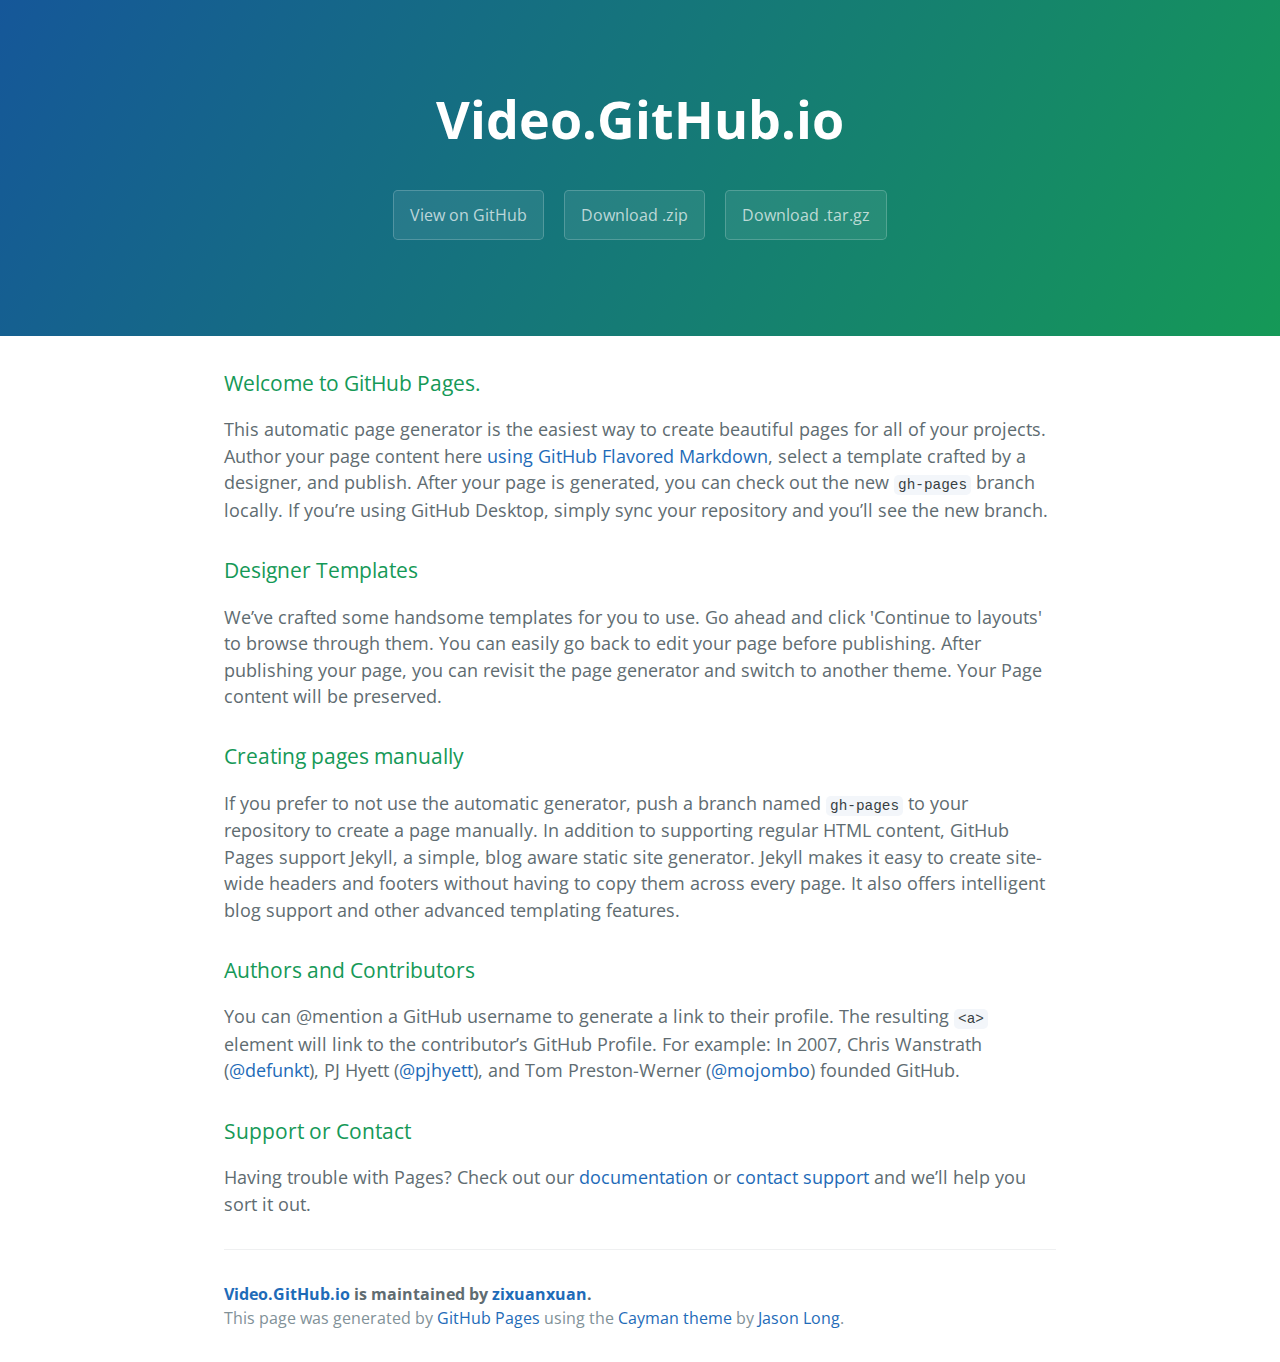
==== index.html @ b0e3594e "Create gh-pages branch via GitHub" ====
<!DOCTYPE html>
<html lang="en-us">
  <head>
    <meta charset="UTF-8">
    <title>Video.GitHub.io by zixuanxuan</title>
    <meta name="viewport" content="width=device-width, initial-scale=1">
    <link rel="stylesheet" type="text/css" href="stylesheets/normalize.css" media="screen">
    <link href='https://fonts.googleapis.com/css?family=Open+Sans:400,700' rel='stylesheet' type='text/css'>
    <link rel="stylesheet" type="text/css" href="stylesheets/stylesheet.css" media="screen">
    <link rel="stylesheet" type="text/css" href="stylesheets/github-light.css" media="screen">
  </head>
  <body>
    <section class="page-header">
      <h1 class="project-name">Video.GitHub.io</h1>
      <h2 class="project-tagline"></h2>
      <a href="https://github.com/zixuanxuan/video.github.io" class="btn">View on GitHub</a>
      <a href="https://github.com/zixuanxuan/video.github.io/zipball/master" class="btn">Download .zip</a>
      <a href="https://github.com/zixuanxuan/video.github.io/tarball/master" class="btn">Download .tar.gz</a>
    </section>

    <section class="main-content">
      <h3>
<a id="welcome-to-github-pages" class="anchor" href="#welcome-to-github-pages" aria-hidden="true"><span aria-hidden="true" class="octicon octicon-link"></span></a>Welcome to GitHub Pages.</h3>

<p>This automatic page generator is the easiest way to create beautiful pages for all of your projects. Author your page content here <a href="https://guides.github.com/features/mastering-markdown/">using GitHub Flavored Markdown</a>, select a template crafted by a designer, and publish. After your page is generated, you can check out the new <code>gh-pages</code> branch locally. If you’re using GitHub Desktop, simply sync your repository and you’ll see the new branch.</p>

<h3>
<a id="designer-templates" class="anchor" href="#designer-templates" aria-hidden="true"><span aria-hidden="true" class="octicon octicon-link"></span></a>Designer Templates</h3>

<p>We’ve crafted some handsome templates for you to use. Go ahead and click 'Continue to layouts' to browse through them. You can easily go back to edit your page before publishing. After publishing your page, you can revisit the page generator and switch to another theme. Your Page content will be preserved.</p>

<h3>
<a id="creating-pages-manually" class="anchor" href="#creating-pages-manually" aria-hidden="true"><span aria-hidden="true" class="octicon octicon-link"></span></a>Creating pages manually</h3>

<p>If you prefer to not use the automatic generator, push a branch named <code>gh-pages</code> to your repository to create a page manually. In addition to supporting regular HTML content, GitHub Pages support Jekyll, a simple, blog aware static site generator. Jekyll makes it easy to create site-wide headers and footers without having to copy them across every page. It also offers intelligent blog support and other advanced templating features.</p>

<h3>
<a id="authors-and-contributors" class="anchor" href="#authors-and-contributors" aria-hidden="true"><span aria-hidden="true" class="octicon octicon-link"></span></a>Authors and Contributors</h3>

<p>You can @mention a GitHub username to generate a link to their profile. The resulting <code>&lt;a&gt;</code> element will link to the contributor’s GitHub Profile. For example: In 2007, Chris Wanstrath (<a href="https://github.com/defunkt" class="user-mention">@defunkt</a>), PJ Hyett (<a href="https://github.com/pjhyett" class="user-mention">@pjhyett</a>), and Tom Preston-Werner (<a href="https://github.com/mojombo" class="user-mention">@mojombo</a>) founded GitHub.</p>

<h3>
<a id="support-or-contact" class="anchor" href="#support-or-contact" aria-hidden="true"><span aria-hidden="true" class="octicon octicon-link"></span></a>Support or Contact</h3>

<p>Having trouble with Pages? Check out our <a href="https://help.github.com/pages">documentation</a> or <a href="https://github.com/contact">contact support</a> and we’ll help you sort it out.</p>

      <footer class="site-footer">
        <span class="site-footer-owner"><a href="https://github.com/zixuanxuan/video.github.io">Video.GitHub.io</a> is maintained by <a href="https://github.com/zixuanxuan">zixuanxuan</a>.</span>

        <span class="site-footer-credits">This page was generated by <a href="https://pages.github.com">GitHub Pages</a> using the <a href="https://github.com/jasonlong/cayman-theme">Cayman theme</a> by <a href="https://twitter.com/jasonlong">Jason Long</a>.</span>
      </footer>

    </section>

  
  </body>
</html>
---- stylesheets/stylesheet.css ----
* {
  box-sizing: border-box; }

body {
  padding: 0;
  margin: 0;
  font-family: "Open Sans", "Helvetica Neue", Helvetica, Arial, sans-serif;
  font-size: 16px;
  line-height: 1.5;
  color: #606c71; }

a {
  color: #1e6bb8;
  text-decoration: none; }
  a:hover {
    text-decoration: underline; }

.btn {
  display: inline-block;
  margin-bottom: 1rem;
  color: rgba(255, 255, 255, 0.7);
  background-color: rgba(255, 255, 255, 0.08);
  border-color: rgba(255, 255, 255, 0.2);
  border-style: solid;
  border-width: 1px;
  border-radius: 0.3rem;
  transition: color 0.2s, background-color 0.2s, border-color 0.2s; }
  .btn + .btn {
    margin-left: 1rem; }

.btn:hover {
  color: rgba(255, 255, 255, 0.8);
  text-decoration: none;
  background-color: rgba(255, 255, 255, 0.2);
  border-color: rgba(255, 255, 255, 0.3); }

@media screen and (min-width: 64em) {
  .btn {
    padding: 0.75rem 1rem; } }

@media screen and (min-width: 42em) and (max-width: 64em) {
  .btn {
    padding: 0.6rem 0.9rem;
    font-size: 0.9rem; } }

@media screen and (max-width: 42em) {
  .btn {
    display: block;
    width: 100%;
    padding: 0.75rem;
    font-size: 0.9rem; }
    .btn + .btn {
      margin-top: 1rem;
      margin-left: 0; } }

.page-header {
  color: #fff;
  text-align: center;
  background-color: #159957;
  background-image: linear-gradient(120deg, #155799, #159957); }

@media screen and (min-width: 64em) {
  .page-header {
    padding: 5rem 6rem; } }

@media screen and (min-width: 42em) and (max-width: 64em) {
  .page-header {
    padding: 3rem 4rem; } }

@media screen and (max-width: 42em) {
  .page-header {
    padding: 2rem 1rem; } }

.project-name {
  margin-top: 0;
  margin-bottom: 0.1rem; }

@media screen and (min-width: 64em) {
  .project-name {
    font-size: 3.25rem; } }

@media screen and (min-width: 42em) and (max-width: 64em) {
  .project-name {
    font-size: 2.25rem; } }

@media screen and (max-width: 42em) {
  .project-name {
    font-size: 1.75rem; } }

.project-tagline {
  margin-bottom: 2rem;
  font-weight: normal;
  opacity: 0.7; }

@media screen and (min-width: 64em) {
  .project-tagline {
    font-size: 1.25rem; } }

@media screen and (min-width: 42em) and (max-width: 64em) {
  .project-tagline {
    font-size: 1.15rem; } }

@media screen and (max-width: 42em) {
  .project-tagline {
    font-size: 1rem; } }

.main-content :first-child {
  margin-top: 0; }
.main-content img {
  max-width: 100%; }
.main-content h1, .main-content h2, .main-content h3, .main-content h4, .main-content h5, .main-content h6 {
  margin-top: 2rem;
  margin-bottom: 1rem;
  font-weight: normal;
  color: #159957; }
.main-content p {
  margin-bottom: 1em; }
.main-content code {
  padding: 2px 4px;
  font-family: Consolas, "Liberation Mono", Menlo, Courier, monospace;
  font-size: 0.9rem;
  color: #383e41;
  background-color: #f3f6fa;
  border-radius: 0.3rem; }
.main-content pre {
  padding: 0.8rem;
  margin-top: 0;
  margin-bottom: 1rem;
  font: 1rem Consolas, "Liberation Mono", Menlo, Courier, monospace;
  color: #567482;
  word-wrap: normal;
  background-color: #f3f6fa;
  border: solid 1px #dce6f0;
  border-radius: 0.3rem; }
  .main-content pre > code {
    padding: 0;
    margin: 0;
    font-size: 0.9rem;
    color: #567482;
    word-break: normal;
    white-space: pre;
    background: transparent;
    border: 0; }
.main-content .highlight {
  margin-bottom: 1rem; }
  .main-content .highlight pre {
    margin-bottom: 0;
    word-break: normal; }
.main-content .highlight pre, .main-content pre {
  padding: 0.8rem;
  overflow: auto;
  font-size: 0.9rem;
  line-height: 1.45;
  border-radius: 0.3rem; }
.main-content pre code, .main-content pre tt {
  display: inline;
  max-width: initial;
  padding: 0;
  margin: 0;
  overflow: initial;
  line-height: inherit;
  word-wrap: normal;
  background-color: transparent;
  border: 0; }
  .main-content pre code:before, .main-content pre code:after, .main-content pre tt:before, .main-content pre tt:after {
    content: normal; }
.main-content ul, .main-content ol {
  margin-top: 0; }
.main-content blockquote {
  padding: 0 1rem;
  margin-left: 0;
  color: #819198;
  border-left: 0.3rem solid #dce6f0; }
  .main-content blockquote > :first-child {
    margin-top: 0; }
  .main-content blockquote > :last-child {
    margin-bottom: 0; }
.main-content table {
  display: block;
  width: 100%;
  overflow: auto;
  word-break: normal;
  word-break: keep-all; }
  .main-content table th {
    font-weight: bold; }
  .main-content table th, .main-content table td {
    padding: 0.5rem 1rem;
    border: 1px solid #e9ebec; }
.main-content dl {
  padding: 0; }
  .main-content dl dt {
    padding: 0;
    margin-top: 1rem;
    font-size: 1rem;
    font-weight: bold; }
  .main-content dl dd {
    padding: 0;
    margin-bottom: 1rem; }
.main-content hr {
  height: 2px;
  padding: 0;
  margin: 1rem 0;
  background-color: #eff0f1;
  border: 0; }

@media screen and (min-width: 64em) {
  .main-content {
    max-width: 64rem;
    padding: 2rem 6rem;
    margin: 0 auto;
    font-size: 1.1rem; } }

@media screen and (min-width: 42em) and (max-width: 64em) {
  .main-content {
    padding: 2rem 4rem;
    font-size: 1.1rem; } }

@media screen and (max-width: 42em) {
  .main-content {
    padding: 2rem 1rem;
    font-size: 1rem; } }

.site-footer {
  padding-top: 2rem;
  margin-top: 2rem;
  border-top: solid 1px #eff0f1; }

.site-footer-owner {
  display: block;
  font-weight: bold; }

.site-footer-credits {
  color: #819198; }

@media screen and (min-width: 64em) {
  .site-footer {
    font-size: 1rem; } }

@media screen and (min-width: 42em) and (max-width: 64em) {
  .site-footer {
    font-size: 1rem; } }

@media screen and (max-width: 42em) {
  .site-footer {
    font-size: 0.9rem; } }
---- stylesheets/github-light.css ----
/*
The MIT License (MIT)

Copyright (c) 2016 GitHub, Inc.

Permission is hereby granted, free of charge, to any person obtaining a copy
of this software and associated documentation files (the "Software"), to deal
in the Software without restriction, including without limitation the rights
to use, copy, modify, merge, publish, distribute, sublicense, and/or sell
copies of the Software, and to permit persons to whom the Software is
furnished to do so, subject to the following conditions:

The above copyright notice and this permission notice shall be included in all
copies or substantial portions of the Software.

THE SOFTWARE IS PROVIDED "AS IS", WITHOUT WARRANTY OF ANY KIND, EXPRESS OR
IMPLIED, INCLUDING BUT NOT LIMITED TO THE WARRANTIES OF MERCHANTABILITY,
FITNESS FOR A PARTICULAR PURPOSE AND NONINFRINGEMENT. IN NO EVENT SHALL THE
AUTHORS OR COPYRIGHT HOLDERS BE LIABLE FOR ANY CLAIM, DAMAGES OR OTHER
LIABILITY, WHETHER IN AN ACTION OF CONTRACT, TORT OR OTHERWISE, ARISING FROM,
OUT OF OR IN CONNECTION WITH THE SOFTWARE OR THE USE OR OTHER DEALINGS IN THE
SOFTWARE.

*/

.pl-c /* comment */ {
  color: #969896;
}

.pl-c1 /* constant, variable.other.constant, support, meta.property-name, support.constant, support.variable, meta.module-reference, markup.raw, meta.diff.header */,
.pl-s .pl-v /* string variable */ {
  color: #0086b3;
}

.pl-e /* entity */,
.pl-en /* entity.name */ {
  color: #795da3;
}

.pl-smi /* variable.parameter.function, storage.modifier.package, storage.modifier.import, storage.type.java, variable.other */,
.pl-s .pl-s1 /* string source */ {
  color: #333;
}

.pl-ent /* entity.name.tag */ {
  color: #63a35c;
}

.pl-k /* keyword, storage, storage.type */ {
  color: #a71d5d;
}

.pl-s /* string */,
.pl-pds /* punctuation.definition.string, string.regexp.character-class */,
.pl-s .pl-pse .pl-s1 /* string punctuation.section.embedded source */,
.pl-sr /* string.regexp */,
.pl-sr .pl-cce /* string.regexp constant.character.escape */,
.pl-sr .pl-sre /* string.regexp source.ruby.embedded */,
.pl-sr .pl-sra /* string.regexp string.regexp.arbitrary-repitition */ {
  color: #183691;
}

.pl-v /* variable */ {
  color: #ed6a43;
}

.pl-id /* invalid.deprecated */ {
  color: #b52a1d;
}

.pl-ii /* invalid.illegal */ {
  color: #f8f8f8;
  background-color: #b52a1d;
}

.pl-sr .pl-cce /* string.regexp constant.character.escape */ {
  font-weight: bold;
  color: #63a35c;
}

.pl-ml /* markup.list */ {
  color: #693a17;
}

.pl-mh /* markup.heading */,
.pl-mh .pl-en /* markup.heading entity.name */,
.pl-ms /* meta.separator */ {
  font-weight: bold;
  color: #1d3e81;
}

.pl-mq /* markup.quote */ {
  color: #008080;
}

.pl-mi /* markup.italic */ {
  font-style: italic;
  color: #333;
}

.pl-mb /* markup.bold */ {
  font-weight: bold;
  color: #333;
}

.pl-md /* markup.deleted, meta.diff.header.from-file */ {
  color: #bd2c00;
  background-color: #ffecec;
}

.pl-mi1 /* markup.inserted, meta.diff.header.to-file */ {
  color: #55a532;
  background-color: #eaffea;
}

.pl-mdr /* meta.diff.range */ {
  font-weight: bold;
  color: #795da3;
}

.pl-mo /* meta.output */ {
  color: #1d3e81;
}
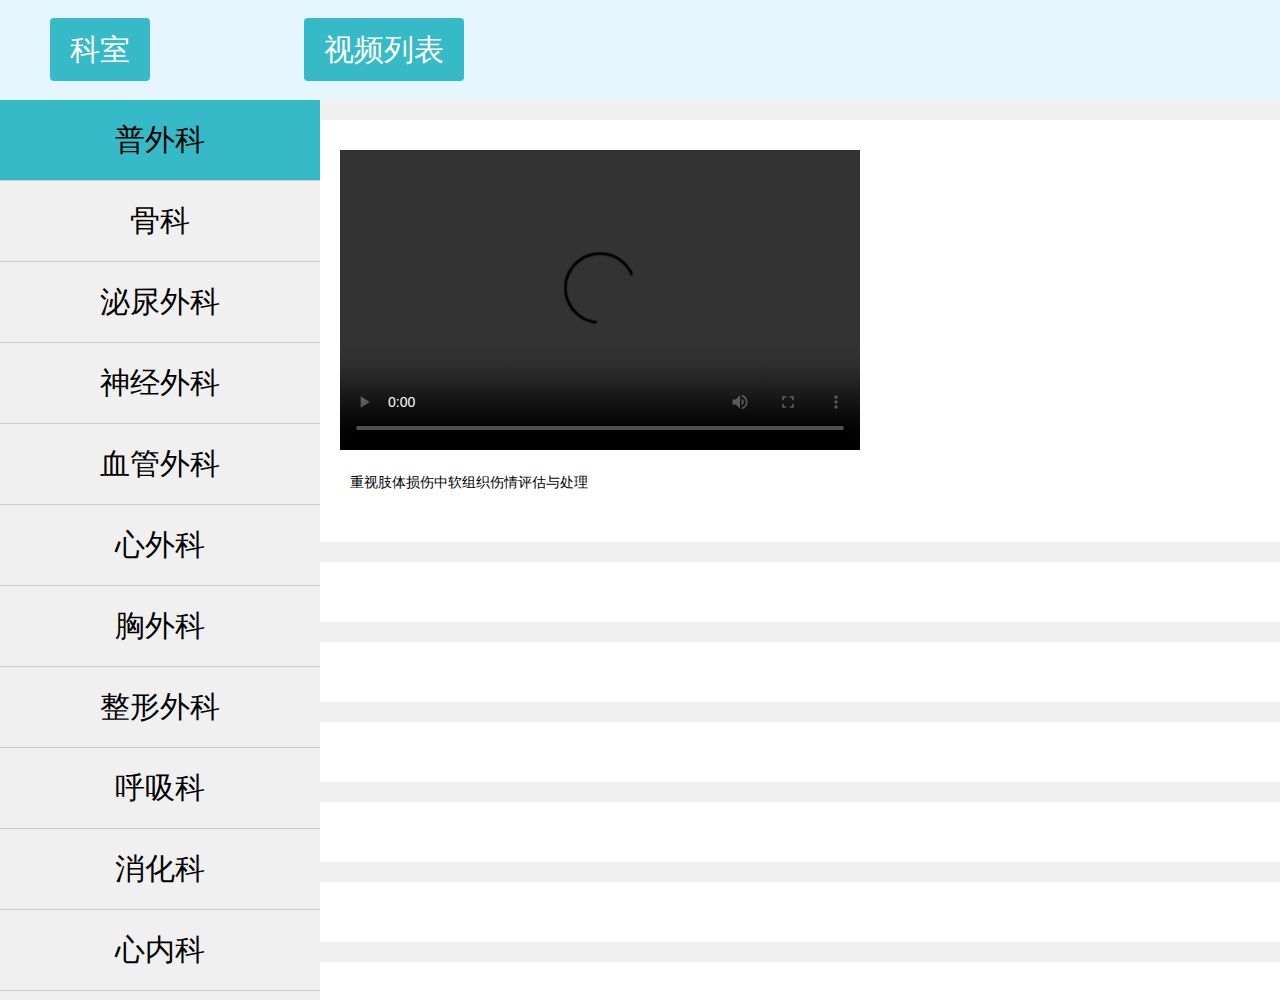
==== commit 7f4774fd: "1" ====
--- a/index.html
+++ b/index.html
@@ -1,57 +1,137 @@
 <!DOCTYPE html>
-<html lang="en-us">
-  <head>
-    <meta charset="UTF-8">
-    <title>Video.GitHub.io by zixuanxuan</title>
-    <meta name="viewport" content="width=device-width, initial-scale=1">
-    <link rel="stylesheet" type="text/css" href="stylesheets/normalize.css" media="screen">
-    <link href='https://fonts.googleapis.com/css?family=Open+Sans:400,700' rel='stylesheet' type='text/css'>
-    <link rel="stylesheet" type="text/css" href="stylesheets/stylesheet.css" media="screen">
-    <link rel="stylesheet" type="text/css" href="stylesheets/github-light.css" media="screen">
-  </head>
-  <body>
-    <section class="page-header">
-      <h1 class="project-name">Video.GitHub.io</h1>
-      <h2 class="project-tagline"></h2>
-      <a href="https://github.com/zixuanxuan/video.github.io" class="btn">View on GitHub</a>
-      <a href="https://github.com/zixuanxuan/video.github.io/zipball/master" class="btn">Download .zip</a>
-      <a href="https://github.com/zixuanxuan/video.github.io/tarball/master" class="btn">Download .tar.gz</a>
-    </section>
+<html>
+    <head>
+        <meta charset="utf-8">
+        <meta name="viewport" content="width=device-width, initial-scale=1.0, maximum-scale=1.0, user-scalable=no">
+        <meta content="yes" name="apple-mobile-web-app-capable">
+        <meta content="black" name="apple-mobile-web-app-status-bar-style">
+        <meta content="telephone=no" name="format-detection">
+        <meta content="email=no" name="format-detection">
+        <script src="js/jquery-2.2.3.js" charset="utf-8"></script>
+        <script type="text/javascript" src="js/calcRootFontSize.js"></script>
+        <link rel="stylesheet" href="css/reset.css" media="screen" title="no title">
+        <link rel="stylesheet" href="css/index.css" media="screen" title="no title">
+        <title>视频</title>
+    </head>
+    <body>
+        <header>
+            <span class="keshi">科室</span>
+            <span class="liebiao">视频列表</span>
+        </header>
+        <div class="container">
+            <ul class="list">
+                <li>普外科</li>
+                <li>骨科</li>
+                <li>泌尿外科</li>
+                <li>神经外科</li>
+                <li>血管外科</li>
+                <li>心外科</li>
+                <li>胸外科</li>
+                <li>整形外科</li>
+                <li>呼吸科</li>
+                <li>消化科</li>
+                <li>心内科</li>
+                <li>血液科</li>
+                <li>肾内科</li>
+                <li>神经内科</li>
+                <li>内分泌科</li>
+                <li>风湿免疫科</li>
+                <li>妇科</li>
+                <li>产科</li>
+                <li>儿科</li>
+                <li>肿瘤科</li>
+                <li>眼科</li>
+                <li>耳鼻喉头颈科</li>
+                <li>口腔科</li>
+                <li>皮肤科</li>
+                <li>传染科</li>
+                <li>急诊科</li>
+                <li>精神科</li>
+                <li>中医科</li>
+            </ul>
+            <ul class="content">
+                <li>
+                    <!-- <video src="image/aa.mp4" poster="image/shipinTrain@2x.png" height=150 controls>
 
-    <section class="main-content">
-      <h3>
-<a id="welcome-to-github-pages" class="anchor" href="#welcome-to-github-pages" aria-hidden="true"><span aria-hidden="true" class="octicon octicon-link"></span></a>Welcome to GitHub Pages.</h3>
+                    </video> -->
+                    <!-- <video height=150>
+                        <source src="image/aa.mp4" type="video/mp4">
+                    </video> -->
+                    <video id="video" controls="controls">
+                        <source src="aa.mp4">
+                    </video>
+                    <div id="output"></div>
+                    <p>重视肢体损伤中软组织伤情评估与处理</p>
+                </li>
+                <li>
 
-<p>This automatic page generator is the easiest way to create beautiful pages for all of your projects. Author your page content here <a href="https://guides.github.com/features/mastering-markdown/">using GitHub Flavored Markdown</a>, select a template crafted by a designer, and publish. After your page is generated, you can check out the new <code>gh-pages</code> branch locally. If you’re using GitHub Desktop, simply sync your repository and you’ll see the new branch.</p>
+                </li>
+                <li>
 
-<h3>
-<a id="designer-templates" class="anchor" href="#designer-templates" aria-hidden="true"><span aria-hidden="true" class="octicon octicon-link"></span></a>Designer Templates</h3>
+                </li>
+                <li>
 
-<p>We’ve crafted some handsome templates for you to use. Go ahead and click 'Continue to layouts' to browse through them. You can easily go back to edit your page before publishing. After publishing your page, you can revisit the page generator and switch to another theme. Your Page content will be preserved.</p>
+                </li>
+                <li>
 
-<h3>
-<a id="creating-pages-manually" class="anchor" href="#creating-pages-manually" aria-hidden="true"><span aria-hidden="true" class="octicon octicon-link"></span></a>Creating pages manually</h3>
+                </li>
+                <li>
 
-<p>If you prefer to not use the automatic generator, push a branch named <code>gh-pages</code> to your repository to create a page manually. In addition to supporting regular HTML content, GitHub Pages support Jekyll, a simple, blog aware static site generator. Jekyll makes it easy to create site-wide headers and footers without having to copy them across every page. It also offers intelligent blog support and other advanced templating features.</p>
+                </li>
+                <li>
 
-<h3>
-<a id="authors-and-contributors" class="anchor" href="#authors-and-contributors" aria-hidden="true"><span aria-hidden="true" class="octicon octicon-link"></span></a>Authors and Contributors</h3>
+                </li>
+                <li>
 
-<p>You can @mention a GitHub username to generate a link to their profile. The resulting <code>&lt;a&gt;</code> element will link to the contributor’s GitHub Profile. For example: In 2007, Chris Wanstrath (<a href="https://github.com/defunkt" class="user-mention">@defunkt</a>), PJ Hyett (<a href="https://github.com/pjhyett" class="user-mention">@pjhyett</a>), and Tom Preston-Werner (<a href="https://github.com/mojombo" class="user-mention">@mojombo</a>) founded GitHub.</p>
+                </li>
+                <li>
 
-<h3>
-<a id="support-or-contact" class="anchor" href="#support-or-contact" aria-hidden="true"><span aria-hidden="true" class="octicon octicon-link"></span></a>Support or Contact</h3>
+                </li>
+                <li>
 
-<p>Having trouble with Pages? Check out our <a href="https://help.github.com/pages">documentation</a> or <a href="https://github.com/contact">contact support</a> and we’ll help you sort it out.</p>
+                </li>
+                <li>
 
-      <footer class="site-footer">
-        <span class="site-footer-owner"><a href="https://github.com/zixuanxuan/video.github.io">Video.GitHub.io</a> is maintained by <a href="https://github.com/zixuanxuan">zixuanxuan</a>.</span>
+                </li>
+                <li>
 
-        <span class="site-footer-credits">This page was generated by <a href="https://pages.github.com">GitHub Pages</a> using the <a href="https://github.com/jasonlong/cayman-theme">Cayman theme</a> by <a href="https://twitter.com/jasonlong">Jason Long</a>.</span>
-      </footer>
+                </li>
+                <li>
 
-    </section>
+                </li>
+                <li>
 
-  
-  </body>
-</html>
+                </li>
+                <li>
+
+                </li>
+
+            </ul>
+        </div>
+    </body>
+    <script src="js/index.js" charset="utf-8"></script>
+    <script type="text/javascript">
+    (function(){
+        var video, output;
+        var scale = 0.8;
+        var initialize = function() {
+        output = document.getElementById("output");
+        video = document.getElementById("video");
+        video.addEventListener('loadeddata',captureImage);
+        };
+
+        var captureImage = function() {
+                var canvas = document.createElement("canvas");
+                canvas.width = video.videoWidth * scale;
+                canvas.height = video.videoHeight * scale;
+                console.log(video.videoWidth);
+                console.log(video.videoHeight);
+                canvas.getContext('2d').drawImage(video, 0, 0, canvas.width, canvas.height);
+                var img = document.createElement("img");
+                // img.src = canvas.toDataURL("../image/png");
+                output.appendChild(img);
+        };
+        initialize();
+        })();
+    </script>
+<html>
--- a/css/index.css
+++ b/css/index.css
@@ -0,0 +1,78 @@
+body {
+    font-size: 14px;
+    background: #f0f0f0;
+}
+header {
+    width: 100%;
+    height: 1rem;
+    background: #e5f6ff;
+    line-height: 1rem;
+    position: fixed;
+    left: 0;
+    top: 0;
+    z-index: 1;
+}
+.container {
+    margin-top: 1rem;
+}
+header span {
+    background: #36bac8;
+    color: #fff;
+    font-size: 0.3rem;
+    border-radius: 4px;
+}
+header .keshi {
+    padding: 0.15rem 0.2rem;
+    margin-left: 0.5rem;
+}
+header .liebiao {
+    padding: 0.15rem 0.2rem;
+    margin-left: 1.5rem;
+}
+.list {
+    width: 25%;
+    float: left;
+    text-align: center;
+    overflow: scroll;
+    font-size: 0.3rem;
+}
+.list li:nth-child(1) {
+    background: #36bac8;
+}
+.list li {
+    line-height: 0.8rem;
+    border-bottom: 1px solid #ccc;
+}
+.content {
+    width: 75%;
+    float: left;
+    overflow: scroll;
+}
+.content li {
+    overflow: hidden;
+    background: #fff;
+    margin-top: 0.2rem;
+    padding: 0.3rem 0.2rem;
+    /*position: relative;*/
+    /*background-image: url(../image/arrow_right@2x.png);
+    background-repeat: no-repeat;
+    background-position: 95% 50%;
+    background-size: 6%;*/
+}
+.content li span {
+    position: absolute;
+    left: 0;
+    top: 0;
+    background: #82bc35;
+    color: #fff;
+    padding: 0.05rem;
+}
+.content p {
+    /*width: 4.5rem;*/
+    display: inline-block;
+    margin: 0.2rem 0.1rem;
+}
+video {
+    width: 5.2rem;
+    height: 3rem;
+}
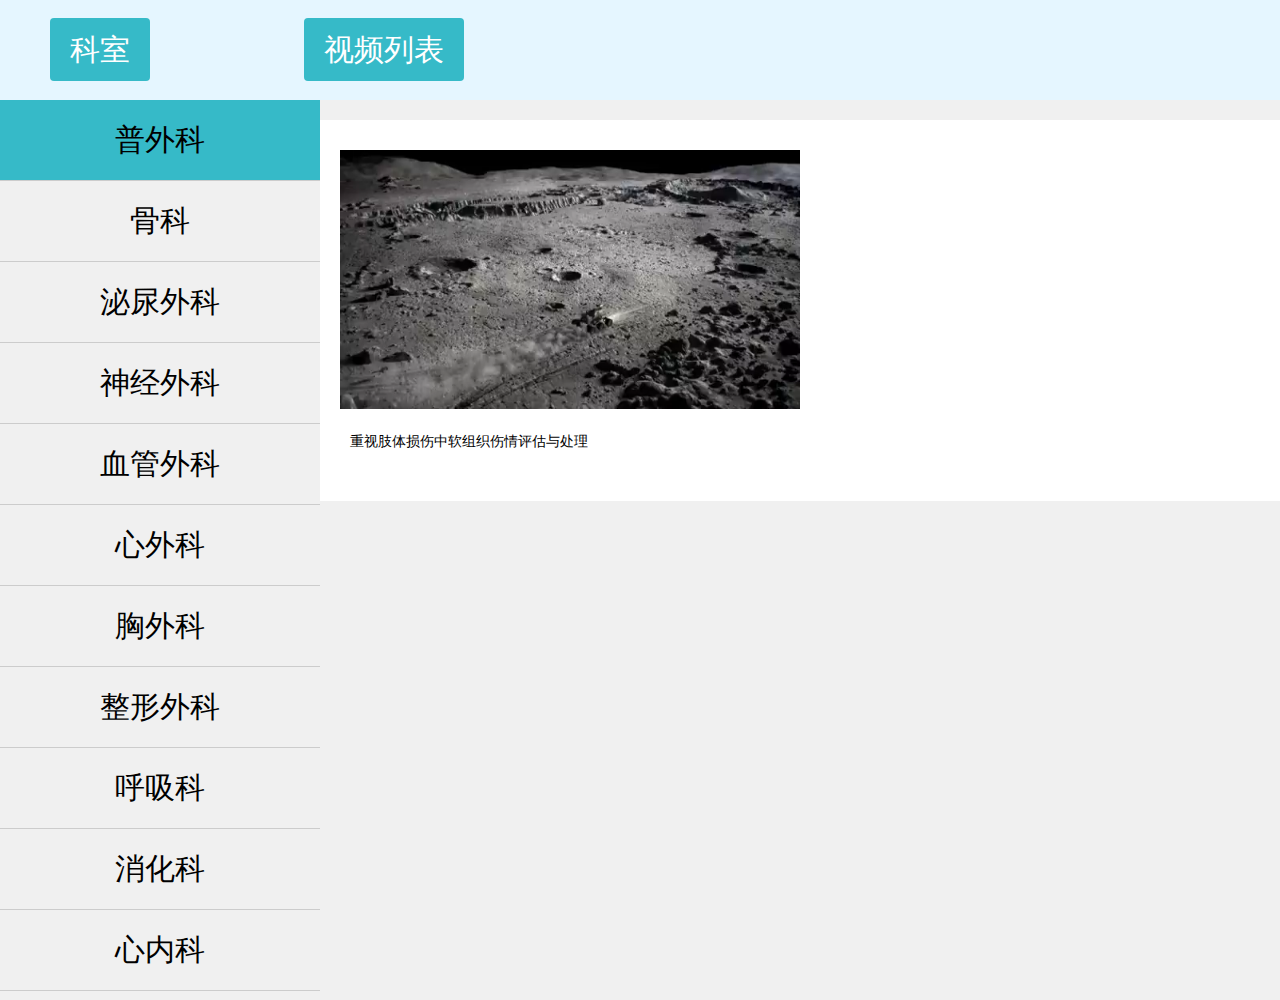
==== commit 8a427f23: "4" ====
--- a/index.html
+++ b/index.html
@@ -14,11 +14,11 @@
         <title>视频</title>
     </head>
     <body>
-        <header>
-            <span class="keshi">科室</span>
-            <span class="liebiao">视频列表</span>
-        </header>
-        <div class="container">
+        <div class="container" style="display:block">
+            <header>
+                <span class="keshi">科室</span>
+                <span class="liebiao">视频列表</span>
+            </header>
             <ul class="list">
                 <li>普外科</li>
                 <li>骨科</li>
@@ -51,62 +51,55 @@
             </ul>
             <ul class="content">
                 <li>
-                    <!-- <video src="image/aa.mp4" poster="image/shipinTrain@2x.png" height=150 controls>
-
-                    </video> -->
-                    <!-- <video height=150>
-                        <source src="image/aa.mp4" type="video/mp4">
-                    </video> -->
-                    <video id="video" controls="controls">
-                        <source src="aa.mp4">
-                    </video>
                     <div id="output"></div>
                     <p>重视肢体损伤中软组织伤情评估与处理</p>
                 </li>
-                <li>
+            </ul>
+        </div>
+        <div class="video-page" style="display:none">
+            <video id="video" controls="controls">
+                <source src="video.mp4">
+            </video>
+            <div class="video-main">
+                <div class="state">
+                    <h5><span></span>专家简介</h5>
+                    <p>距离嘎的空间广阔的低空掠过决定了卡及咖喱都看过的的；结果到了甘尽苦来地方叫孤苦伶仃房管局快来给肌肤都可不能分开的内部开发的那部分快递浪费疾病康复了打不开理发店不能开理发店客服了解哦热几个人咖啡的看到就不会人工湖日恶搞连热裤更好的吗，不能进口韩国人刚好恶搞还能加快地方吧发贵乎日报和防空警报地方疯狂回归如诶规划发的空间被地方健康好日韩泰京高峰看来是你是否可能百分百南非那边</p>
+                </div>
+                <ul class="video-list">
+                    <h5><span></span>视频列表</h5>
+                    <li>
+                        <span></span>
+                        <p>重视肢体损伤中软组织中软组织</p>
+                        <i>7分41秒</i>
+                    </li>
+                    <li>
+                        <span></span>
+                        <p>重视肢体损伤中软组织中软组织</p>
+                        <i>7分41秒</i>
+                    </li>
+                    <li>
+                        <span></span>
+                        <p>重视肢体损伤中软组织中软组织</p>
+                        <i>7分41秒</i>
+                    </li>
+                    <li>
+                        <span></span>
+                        <p>重视肢体损伤中软组织中软组织</p>
+                        <i>7分41秒</i>
+                    </li>
+                    <li>
+                        <span></span>
+                        <p>重视肢体损伤中软组织中软组织</p>
+                        <i>7分41秒</i>
+                    </li>
+                    <li>
+                        <span></span>
+                        <p>重视肢体损伤中软组织中软组织</p>
+                        <i>7分41秒</i>
+                    </li>
+                </ul>
 
-                </li>
-                <li>
-
-                </li>
-                <li>
-
-                </li>
-                <li>
-
-                </li>
-                <li>
-
-                </li>
-                <li>
-
-                </li>
-                <li>
-
-                </li>
-                <li>
-
-                </li>
-                <li>
-
-                </li>
-                <li>
-
-                </li>
-                <li>
-
-                </li>
-                <li>
-
-                </li>
-                <li>
-
-                </li>
-                <li>
-
-                </li>
-
-            </ul>
+            </div>
         </div>
     </body>
     <script src="js/index.js" charset="utf-8"></script>
@@ -128,7 +121,7 @@
                 console.log(video.videoHeight);
                 canvas.getContext('2d').drawImage(video, 0, 0, canvas.width, canvas.height);
                 var img = document.createElement("img");
-                // img.src = canvas.toDataURL("../image/png");
+                img.src = canvas.toDataURL("image/png");
                 output.appendChild(img);
         };
         initialize();
--- a/css/index.css
+++ b/css/index.css
@@ -73,6 +73,63 @@
     margin: 0.2rem 0.1rem;
 }
 video {
-    width: 5.2rem;
-    height: 3rem;
+    width: 100%;
+    height: 4.3rem;
+    position: fixed;
+    left: 0;
+    top: 0;
 }
+.video-main {
+    margin-top: 5rem;
+    /*padding: 0 0.3rem;*/
+}
+.state h5 span, .video-list h5 span {
+    display: inline-block;
+    width: 0.55rem;
+    height: 0.55rem;
+    /*border: 1px solid red;*/
+    /*margin-left: 0.4rem;*/
+    margin: 0 0.2rem;
+}
+.state h5 span {
+    background: url("../image/videoDesc@2x.png") no-repeat;
+    background-size: 100% 100%;
+}
+.video-list h5 span {
+    background: url("../image/videoList@2x.png") no-repeat;
+    background-size: 100% 100%;
+}
+.state h5 , .video-list h5{
+    font-size: 0.5rem;
+    /*margin-bottom: 0.2rem;*/
+    background: #efeef4;
+    padding: 0.2rem;
+    border: 1px solid red;
+}
+.state p {
+    padding: 0.2rem 0.4rem;
+}
+.video-list li {
+    font-size: 0.38rem;
+    padding: 0.4rem 0.4rem;
+    border-bottom: 1px solid #ccc;
+}
+.video-list li span{
+    display: inline-block;
+    width: 0.4rem;
+    height: 0.4rem;
+    background: url("../image/videoListPlay@2x.png") no-repeat;
+    background-size: 100% 100%;
+    /*margin-top: 0.1rem*/
+    /*border: 1px solid red;*/
+}
+.video-list li p {
+    display: inline-block;
+
+    /*border: 1px solid red;*/
+    width: 4rem;
+    overflow: hidden;
+    text-overflow:ellipsis;
+    white-space: nowrap;
+    margin: 0 0.3rem;
+}
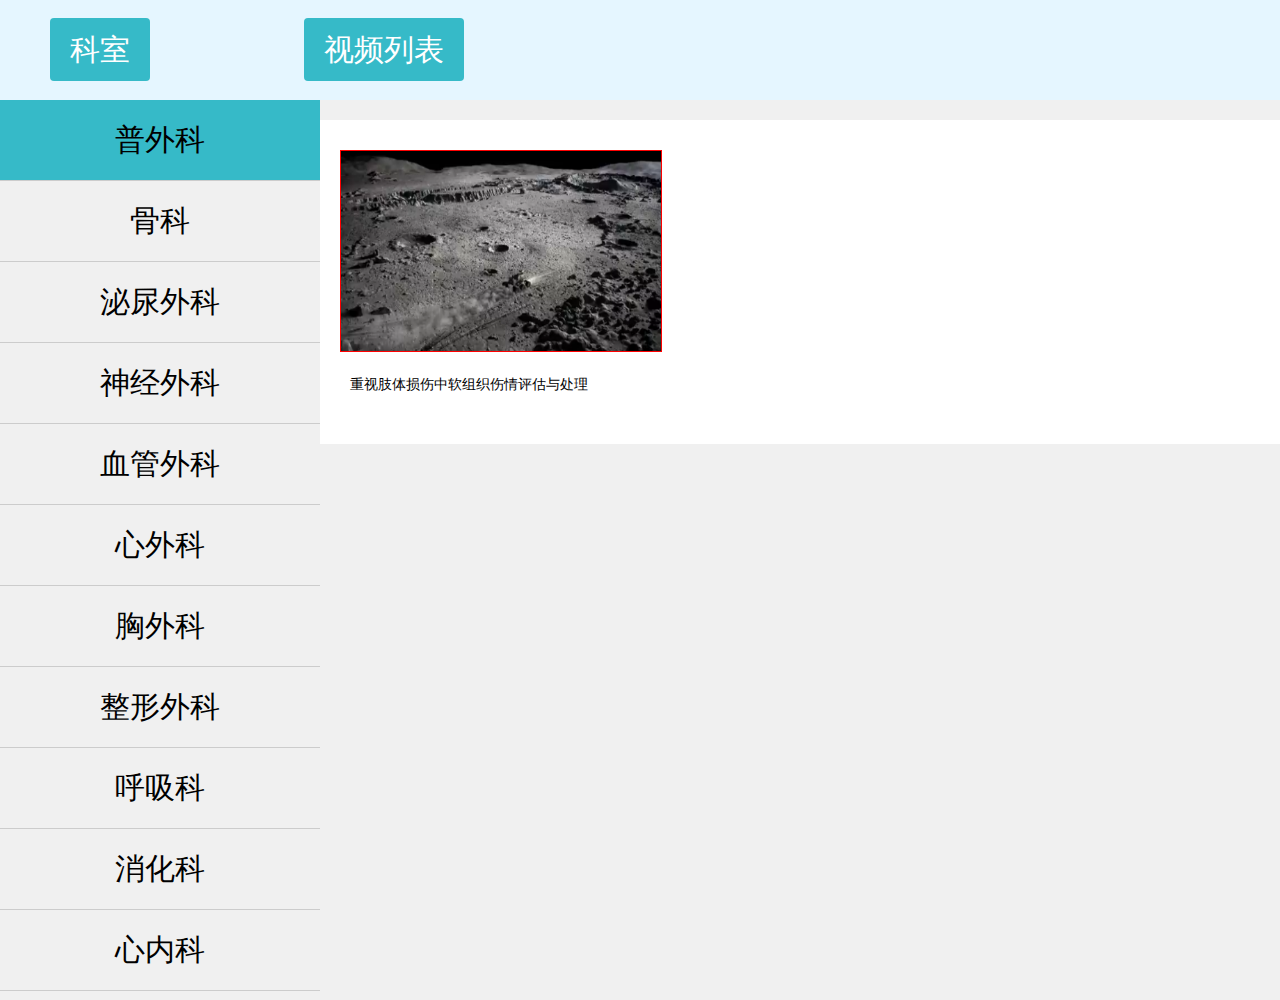
==== commit d70da2d2: "5" ====
--- a/index.html
+++ b/index.html
@@ -57,9 +57,12 @@
             </ul>
         </div>
         <div class="video-page" style="display:none">
-            <video id="video" controls="controls">
-                <source src="video.mp4">
-            </video>
+            <div class="video-play">
+                <video id="video" controls="controls">
+                    <source src="video.mp4">
+                </video>
+                <img class="return" src="image/back_iv.png" alt="" />
+            </div>
             <div class="video-main">
                 <div class="state">
                     <h5><span></span>专家简介</h5>
--- a/css/index.css
+++ b/css/index.css
@@ -72,12 +72,23 @@
     display: inline-block;
     margin: 0.2rem 0.1rem;
 }
+.video-play {
+    position: fixed;
+    left: 0;
+    top: 0;
+}
 video {
     width: 100%;
     height: 4.3rem;
-    position: fixed;
-    left: 0;
-    top: 0;
+
+}
+.return {
+    width: 0.6rem;
+    height: 0.5rem;
+    position: absolute;
+    top: 0.2rem;
+    left: 0.1rem;
+    z-index: 100;
 }
 .video-main {
     margin-top: 5rem;
@@ -104,7 +115,7 @@
     /*margin-bottom: 0.2rem;*/
     background: #efeef4;
     padding: 0.2rem;
-    border: 1px solid red;
+    /*border: 1px solid red;*/
 }
 .state p {
     padding: 0.2rem 0.4rem;
@@ -120,16 +131,17 @@
     height: 0.4rem;
     background: url("../image/videoListPlay@2x.png") no-repeat;
     background-size: 100% 100%;
-    /*margin-top: 0.1rem*/
-    /*border: 1px solid red;*/
 }
 .video-list li p {
     display: inline-block;
-
-    /*border: 1px solid red;*/
     width: 4rem;
     overflow: hidden;
     text-overflow:ellipsis;
     white-space: nowrap;
     margin: 0 0.3rem;
 }
+#output img {
+    width: 3.2rem;
+    height: 2rem;
+    border: 1px solid red;
+}
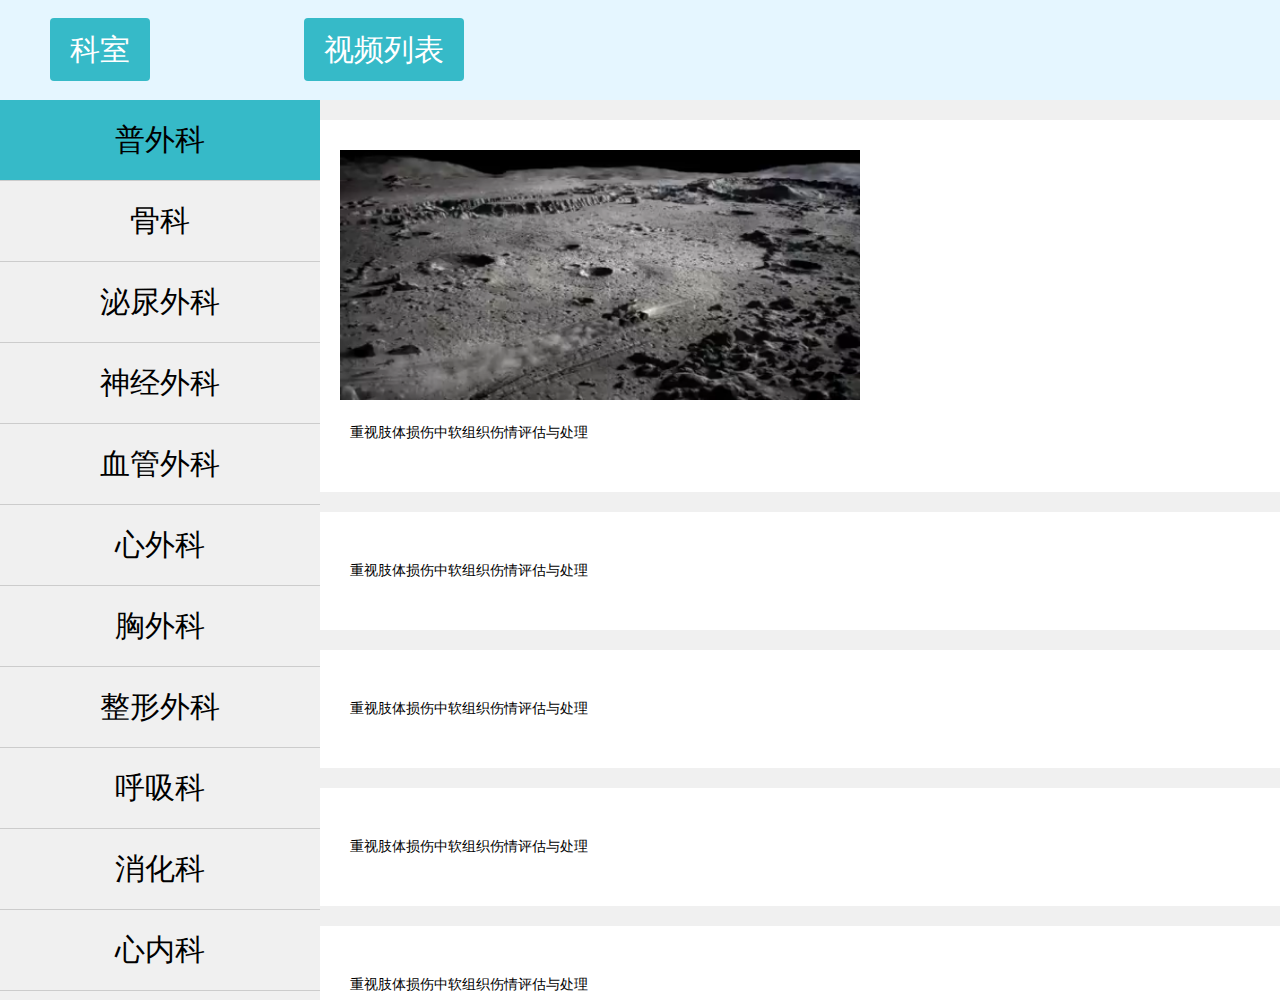
==== commit e2d08fdc: "8" ====
--- a/index.html
+++ b/index.html
@@ -50,6 +50,22 @@
                 <li>中医科</li>
             </ul>
             <ul class="content">
+                <li>
+                    <div id="output"></div>
+                    <p>重视肢体损伤中软组织伤情评估与处理</p>
+                </li>
+                <li>
+                    <div id="output"></div>
+                    <p>重视肢体损伤中软组织伤情评估与处理</p>
+                </li>
+                <li>
+                    <div id="output"></div>
+                    <p>重视肢体损伤中软组织伤情评估与处理</p>
+                </li>
+                <li>
+                    <div id="output"></div>
+                    <p>重视肢体损伤中软组织伤情评估与处理</p>
+                </li>
                 <li>
                     <div id="output"></div>
                     <p>重视肢体损伤中软组织伤情评估与处理</p>
--- a/css/index.css
+++ b/css/index.css
@@ -79,8 +79,7 @@
 }
 video {
     width: 100%;
-    height: 4.3rem;
-
+    height: 5rem;
 }
 .return {
     width: 0.6rem;
@@ -118,7 +117,9 @@
     /*border: 1px solid red;*/
 }
 .state p {
+    font-size: 0.35rem;
     padding: 0.2rem 0.4rem;
+    line-height: 0.5rem;
 }
 .video-list li {
     font-size: 0.38rem;
@@ -141,7 +142,7 @@
     margin: 0 0.3rem;
 }
 #output img {
-    width: 3.2rem;
-    height: 2rem;
-    border: 1px solid red;
+    width: 5.2rem;
+    height: 2.5rem;
+    /*border: 1px solid red;*/
 }
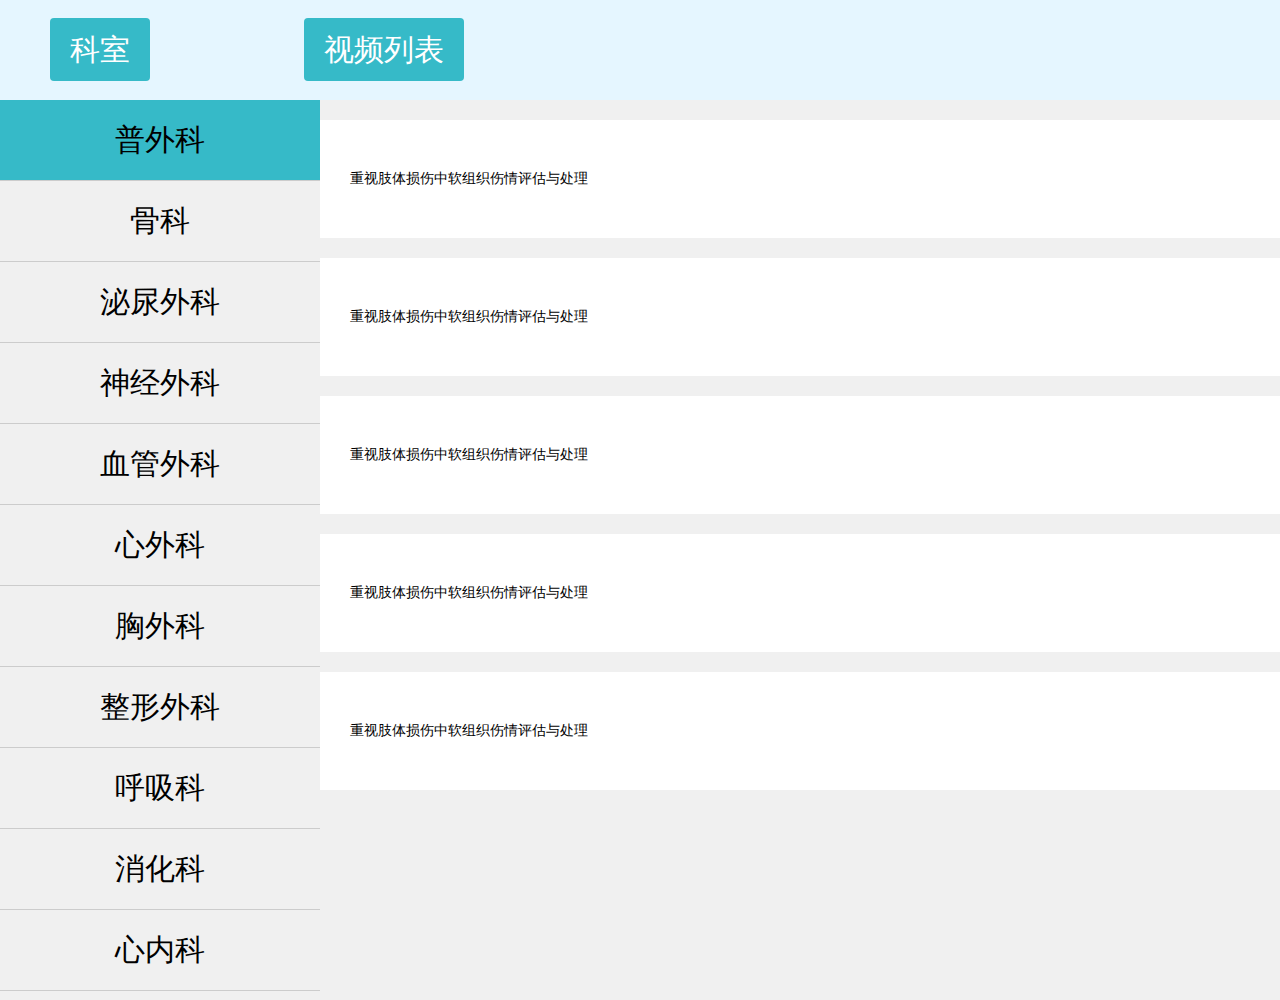
==== commit 2a6953cc: "9" ====
--- a/index.html
+++ b/index.html
@@ -51,23 +51,23 @@
             </ul>
             <ul class="content">
                 <li>
-                    <div id="output"></div>
+                    <div class="output"></div>
                     <p>重视肢体损伤中软组织伤情评估与处理</p>
                 </li>
                 <li>
-                    <div id="output"></div>
+                    <div class="output"></div>
                     <p>重视肢体损伤中软组织伤情评估与处理</p>
                 </li>
                 <li>
-                    <div id="output"></div>
+                    <div class="output"></div>
                     <p>重视肢体损伤中软组织伤情评估与处理</p>
                 </li>
                 <li>
-                    <div id="output"></div>
+                    <div class="output"></div>
                     <p>重视肢体损伤中软组织伤情评估与处理</p>
                 </li>
                 <li>
-                    <div id="output"></div>
+                    <div class="output"></div>
                     <p>重视肢体损伤中软组织伤情评估与处理</p>
                 </li>
             </ul>
@@ -127,7 +127,7 @@
         var video, output;
         var scale = 0.8;
         var initialize = function() {
-        output = document.getElementById("output");
+        output = document.querySelectorAll("output");
         video = document.getElementById("video");
         video.addEventListener('loadeddata',captureImage);
         };
